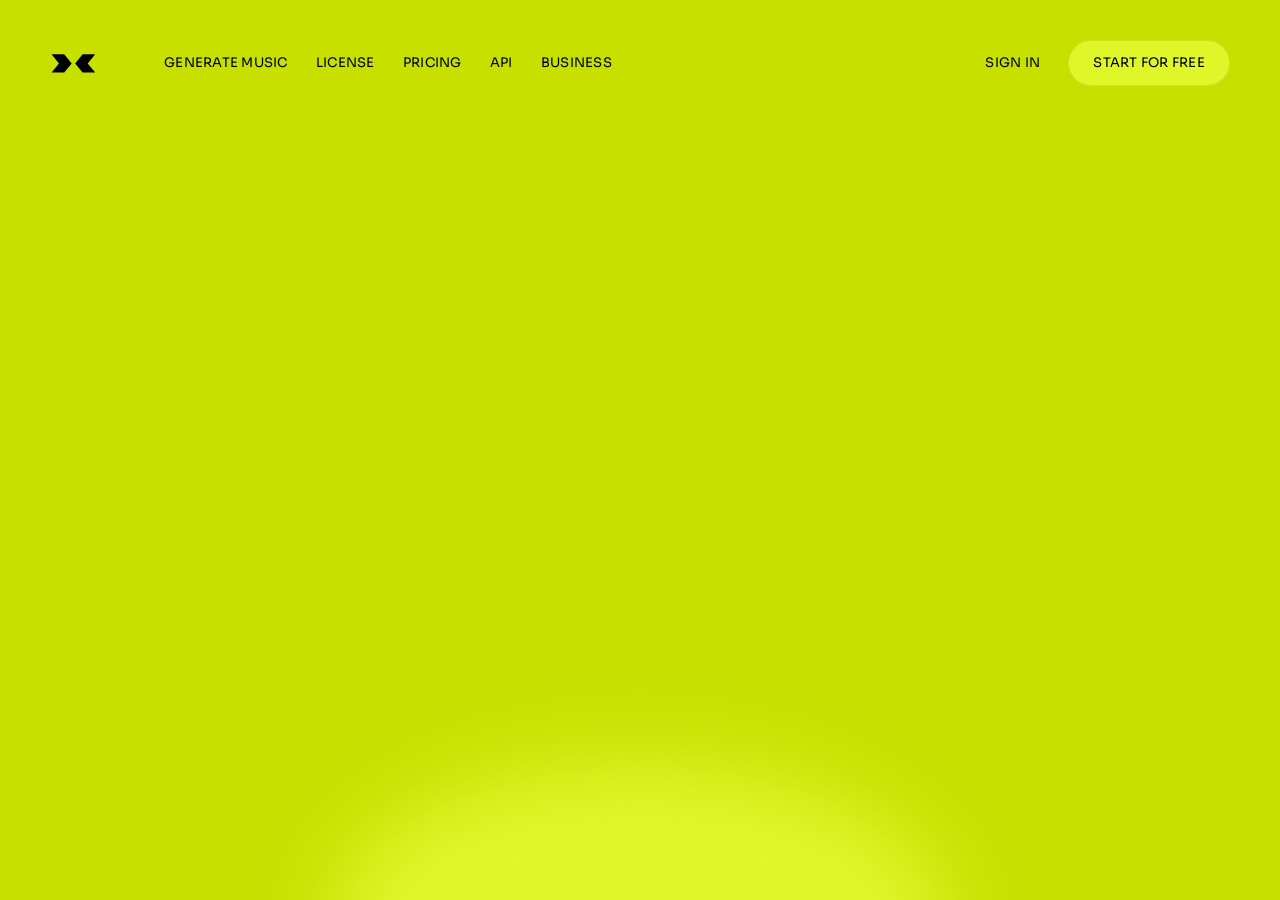
==== 02/index.html @ a7935617 "first commit 01 and 02 branchs" ====
<!doctype html>
<html lang="pt-br">
  <head>
    <meta charset="UTF-8" />
    <meta name="viewport" content="width=device-width, initial-scale=1.0" />
    <title>#2 - Hero Section</title>
    <link
      href="https://fonts.googleapis.com/css2?family=Sora:wght@400;500;600;700&display=swap"
      rel="stylesheet"
    />
    <link rel="stylesheet" href="style.css" />
  </head>
  <body>
    <div class="container">
      <header class="navbar">
        <div class="navbar-inner">
          <a class="brand" href="#" aria-label="Página inicial">
            <svg
              viewBox="0 0 60 27"
              xmlns="http://www.w3.org/2000/svg"
              role="img"
            >
              <path
                d="M2 2h16.5l9.8 12L18.5 26H2l9.7-12zM42.5 2H59l-9.8 12L59 26H42.5l-9.7-12z"
                fill="#000"
              />
            </svg>
          </a>

          <button
            class="menu-toggle"
            type="button"
            aria-label="Abrir menu"
            aria-expanded="false"
          >
            <span></span>
            <span></span>
            <span></span>
          </button>

          <nav class="menu" aria-label="Navegação principal">
            <div class="menu-left">
              <a href="#">Generate Music</a>
              <a href="#">License</a>
              <a href="#">Pricing</a>
              <a href="#">Api</a>
              <a href="#">Business</a>
            </div>

            <div class="menu-right">
              <a href="#">Sign In</a>
              <a class="btn-cta" href="#">Start For Free</a>
            </div>
          </nav>
        </div>
      </header>

      <video muted loop autoplay preload="auto">
        <source src="video-final.webm" type="video/webm" />
      </video>

      <div class="texts-top">
        <div class="first-text" data-animate="words">
          CREATE UNIQUE, ROYALTY-FREE<br />MUSIC IN SECONDS
        </div>
        <div class="second-text">
          <div class="images">
            <img
              src="https://i.pravatar.cc/60?img=12"
              alt="User avatar"
              loading="lazy"
            />
            <img
              src="https://i.pravatar.cc/60?img=19"
              alt="User avatar"
              loading="lazy"
            />
            <img
              src="https://i.pravatar.cc/60?img=13"
              alt="User avatar"
              loading="lazy"
            />
          </div>
          <div class="second-copy" data-animate="words">
            TRUSTED BY 200,00 +USERS<br />-NO EXPERIENCE REQUIRED
          </div>
        </div>
      </div>

      <span class="text-insta">insta</span>
      <span class="text-music">music</span>

      <div class="footer">
        <div class="wrapper">
          <div class="card">
            <div class="arrow">
              <img
                src="images/arrow.svg"
                alt="Seta indicando para baixo"
                width="50"
                class="arrow-animated"
              />
            </div>

            <div class="card-content">
              <div class="top-row">
                <div class="rec-btn">
                  <div class="rec-dot"></div>
                </div>

                <div class="waveform" id="waveform"></div>
              </div>

              <div class="bottom-card">
                <span class="cta-text">Start Composing Now – It's Free</span>
                <div class="wave-icon">
                  <svg width="20" height="18" viewBox="0 0 20 18" fill="none">
                    <rect
                      x="0"
                      y="6"
                      width="3"
                      height="6"
                      rx="1.5"
                      fill="#0e0e0e"
                    />
                    <rect
                      x="4"
                      y="3"
                      width="3"
                      height="12"
                      rx="1.5"
                      fill="#0e0e0e"
                    />
                    <rect
                      x="8"
                      y="0"
                      width="3"
                      height="18"
                      rx="1.5"
                      fill="#0e0e0e"
                    />
                    <rect
                      x="12"
                      y="3"
                      width="3"
                      height="12"
                      rx="1.5"
                      fill="#0e0e0e"
                    />
                    <rect
                      x="16"
                      y="6"
                      width="3"
                      height="6"
                      rx="1.5"
                      fill="#0e0e0e"
                    />
                  </svg>
                </div>
              </div>
            </div>
          </div>

          <div class="musics-styles">
            <img
              src="images/send.svg"
              alt="Send icon"
              width="18"
              class="image-send"
            />
            <ul>
              <li>ELECTRONIC</li>
              <li>PUNK ROCK</li>
              <li>POP MUSIC</li>
              <li>NEW WAVE</li>
              <li>JAZZ</li>
              <li>METAL</li>
              <li>SOUL MUSIC</li>
              <li>REGGAE</li>
              <li>CLASSICAL</li>
              <li>DISCO</li>
              <li>HIP-HOP</li>
              <li class="is-duplicate">ELECTRONIC</li>
              <li class="is-duplicate">PUNK ROCK</li>
              <li class="is-duplicate">POP MUSIC</li>
              <li class="is-duplicate">NEW WAVE</li>
              <li class="is-duplicate">JAZZ</li>
              <li class="is-duplicate">METAL</li>
              <li class="is-duplicate">SOUL MUSIC</li>
              <li class="is-duplicate">REGGAE</li>
              <li class="is-duplicate">CLASSICAL</li>
              <li class="is-duplicate">DISCO</li>
              <li class="is-duplicate">HIP-HOP</li>
            </ul>
          </div>
        </div>
      </div>

      <div class="shape-circle-1"></div>
    </div>

    <script src="https://cdnjs.cloudflare.com/ajax/libs/gsap/3.12.5/gsap.min.js"></script>
    <script>
      const waveform = document.getElementById("waveform");
      const heights = [
        10, 14, 20, 28, 18, 30, 38, 26, 16, 22, 34, 40, 28, 18, 12, 24, 36, 42,
        30, 20, 14, 26, 38, 32, 22, 16, 28, 40, 34, 24, 18, 30, 42, 36, 26, 20,
        14, 22, 34, 28, 18, 12, 24, 38, 32, 22, 16, 10, 14, 20, 30, 24, 18, 28,
        40, 34, 26, 20, 14, 22, 36, 30, 20, 14, 10, 18, 28, 38, 44, 32, 24, 16,
        20, 34, 40, 30, 22, 16, 12, 26, 38, 32, 24, 18, 14, 28, 40, 36, 26, 20,
        16, 30, 42, 36, 28, 22, 18, 32, 44, 38,
      ];
      const count = 80;

      for (let i = 0; i < count; i++) {
        const maxH = heights[i % heights.length];
        const minH = Math.max(4, Math.round(maxH * 0.25));
        const dur = (0.4 + Math.random() * 0.7).toFixed(2);
        const delay = (Math.random() * 0.6).toFixed(2);
        const bar = document.createElement("div");
        bar.className = "bar";
        bar.style.cssText = `--min-h:${minH}px;--max-h:${maxH}px;--dur:${dur}s;animation-delay:-${delay}s;height:${minH}px`;
        waveform.appendChild(bar);
      }

      function wrapWords(element) {
        if (!element) return;

        const html = element.innerHTML;
        const parts = html.split(/(<br\s*\/?\s*>)/gi);

        const wrapped = parts
          .map((part) => {
            if (/^<br\s*\/?\s*>$/i.test(part)) return part;

            return part
              .trim()
              .split(/\s+/)
              .filter(Boolean)
              .map((word) => `<span class="word">${word}</span>`)
              .join(" ");
          })
          .join("");

        element.innerHTML = wrapped;
      }

      function wrapChars(element) {
        if (!element) return;

        const text = element.textContent.trim();
        element.innerHTML = text
          .split("")
          .map((char) => `<span class="char">${char}</span>`)
          .join("");
      }

      const firstText = document.querySelector(".first-text");
      const secondCopy = document.querySelector(".second-copy");
      const header = document.querySelector(".navbar");
      const avatars = document.querySelectorAll(".images img");
      const insta = document.querySelector(".text-insta");
      const music = document.querySelector(".text-music");
      const footer = document.querySelector(".footer");
      const heroVideo = document.querySelector("video");
      const navbar = document.querySelector(".navbar");
      const menuToggle = document.querySelector(".menu-toggle");

      wrapWords(firstText);
      wrapWords(secondCopy);
      wrapChars(insta);
      wrapChars(music);

      const tl = gsap.timeline({ defaults: { ease: "power3.out" } });

      tl.from(header, {
        y: -80,
        opacity: 0,
        duration: 0.75,
      })
        .from(
          heroVideo,
          {
            opacity: 0,
            duration: 1.2,
          },
          "-=0.5",
        )
        .from(
          ".text-insta .char, .text-music .char",
          {
            y: 70,
            opacity: 0,
            duration: 0.5,
            stagger: 0.035,
          },
          "-=0.05",
        )
        .from(
          ".first-text .word",
          {
            y: 32,
            opacity: 0,
            duration: 0.45,
            stagger: 0.07,
          },
          "-=0.1",
        )
        .from(
          ".second-copy .word",
          {
            y: 28,
            opacity: 0,
            duration: 0.42,
            stagger: 0.07,
          },
          "-=0.15",
        )
        .from(
          avatars,
          {
            y: 14,
            opacity: 0,
            scale: 0.82,
            duration: 0.32,
            stagger: 0.16,
          },
          "-=0.2",
        )
        .from(
          footer,
          {
            y: 90,
            opacity: 0,
            duration: 0.75,
          },
          "-=0.15",
        );

      if (menuToggle && navbar) {
        menuToggle.addEventListener("click", () => {
          const isOpen = navbar.classList.toggle("is-open");
          menuToggle.setAttribute("aria-expanded", String(isOpen));
        });
      }
    </script>
    <script>
      // Controla visibilidade dos itens duplicados via matchMedia
      const duplicates = document.querySelectorAll(
        ".musics-styles li.is-duplicate",
      );
      const mq = window.matchMedia("(max-width: 768px)");
      const toggleDuplicates = (e) => {
        duplicates.forEach((li) => {
          li.style.display = e.matches ? "" : "none";
        });
      };
      toggleDuplicates(mq);
      mq.addEventListener("change", toggleDuplicates);
    </script>
  </body>
</html>
---- 02/style.css ----
@font-face {
    font-family: "Good Timing BD";
    src: url("fonts/good timing bd.otf") format("opentype");
    font-weight: 400;
    font-style: normal;
}

:root {
    --text-color-dark: #000;
    --text-color-white: #fff;
    --primary-color: #c8e000;
    --primary-color-light: #dff629;
    --primary-color-dark: #a6c000;
}

* {
    margin: 0;
    padding: 0;
    box-sizing: border-box;
}

body {
    background:
        var(--primary-color);
    font-family: "Sora", sans-serif;
    font-weight: 500;
    text-transform: uppercase;
    display: flex;
    flex-direction: column;
    justify-content: center;
    align-items: center;
    width: 100dvw;
    min-height: 100dvh;
}

.container {
    position: relative;
    width: 100%;
    max-width: 1240px;
    margin: 0 auto;
    height: 100%;
    min-height: 100dvh;
    overflow: hidden;
    padding: 0 30px;
}

.navbar {
    position: relative;
    top: 0;
    left: 0;
    width: 100%;
    z-index: 6;
    padding: 40px 0;
}

.navbar-inner {
    display: flex;
    align-items: center;
    justify-content: space-between;
    gap: 68px;
}

.menu-toggle {
    display: none;
    width: 44px;
    height: 44px;
    border: 1px solid rgba(0, 0, 0, 0.12);
    border-radius: 999px;
    background: rgba(216, 239, 67, 0.35);
    align-items: center;
    justify-content: center;
    flex-direction: column;
    gap: 4px;
    cursor: pointer;
    flex-shrink: 0;
}

.menu-toggle span {
    display: block;
    width: 18px;
    height: 2px;
    border-radius: 999px;
    background: #000;
    transition: transform 0.25s ease, opacity 0.25s ease;
}

.brand {
    display: inline-flex;
    align-items: center;
    width: 46px;
    height: 28px;
    flex-shrink: 0;
}

.brand svg {
    width: 100%;
    height: 100%;
    display: block;
}

.menu {
    display: flex;
    align-items: center;
    gap: clamp(18px, 2.8vw, 48px);
    flex: 1;
}

.menu-left,
.menu-right {
    display: flex;
    align-items: center;
    gap: clamp(16px, 2.2vw, 40px);
}

.menu-right {
    margin-left: auto;

    & a {
        text-decoration: none !important;
    }
}

.menu a {
    color: var(--text-color-dark);
    text-decoration: none;
    font-size: clamp(0.82rem, 0.95vw, 0.82rem);
    letter-spacing: 0.02em;
    line-height: 1;
    font-weight: 400;

    &:hover {
        text-shadow: 0 0 10px var(--primary-color-dark);
        text-decoration: underline;
    }
}

.btn-cta {
    display: inline-flex;
    align-items: center;
    justify-content: center;
    padding: 0.95rem 1.5rem;
    border-radius: 999px;
    background: var(--primary-color-light);
    border: 1px solid rgba(0, 0, 0, 0.08);
    font-weight: 700;
    transition: background 0.3s, color 0.3s;

    &:hover {
        background: var(--text-color-dark);
        color: var(--primary-color-light);
    }
}

video {
    position: absolute;
    bottom: 0%;
    left: 50%;
    transform: translate(-50%, 0%);
    width: auto;
    height: 100%;
    opacity: 1;
    z-index: 2;
    background: transparent;
}

.text-insta {
    position: absolute;
    top: 50%;
    left: 20px;
    transform: translate(0%, -50%);
    font-family: "Good Timing BD", sans-serif;
    font-weight: 400;
    font-size: clamp(10rem, 9.5vw, 10rem);
    color: var(--text-color-white);
    letter-spacing: -6px;
    z-index: 1;
    text-shadow: 4px 4px 10px rgba(0, 0, 0, 0.1);
}

.text-music {
    position: absolute;
    top: 50%;
    right: 30px;
    transform: translate(0%, -50%);
    font-family: "Good Timing BD", sans-serif;
    font-weight: 400;
    font-size: clamp(10rem, 9.5vw, 10rem);
    color: var(--text-color-white);
    letter-spacing: -6px;
    z-index: 3;
    text-shadow: 4px 4px 10px rgba(0, 0, 0, 0.1);
}

@media (max-width: 560px) {
    .menu-right a:not(.btn-cta) {
        display: none;
    }
}

.texts-top {
    width: 100%;
    display: flex;
    justify-content: space-between;
    position: absolute;
    top: 20%;

    & .first-text {
        font-size: clamp(1.1rem, 1.2vw, 1.2rem);
        position: relative;
        top: 130px;
    }

    & .second-text {
        margin-right: 10%;
        margin-top: 68px;

        & .images {
            display: flex;
            align-items: center;
            margin-bottom: 12px;

            & img {
                border-radius: 50%;
                margin-right: -8px;
            }
        }
    }
}


.player-outer {
    position: relative;
    width: 520px;
}

/* SVG que desenha o card com canto côncavo no topo-esquerda */
.card-svg {
    width: 100%;
    filter: none;
}

/* Conteúdo absoluto sobre o SVG */
.card-content {
    position: absolute;
    top: 0;
    left: 0;
    right: 0;
    bottom: 0;
    display: flex;
    flex-direction: column;
    padding: 22px 24px 22px 24px;
    gap: 16px;
    box-sizing: border-box;
}

.top-row {
    display: flex;
    align-items: center;
    gap: 16px;
    flex: 1;
    max-width: 60%;
    margin: 0 22px 0 auto;
}

/* Seta diagonal canto esquerdo */
.down-arrow {
    width: 48px;
    height: 48px;
    border: 3px solid #0e0e0e;
    border-radius: 14px;
    display: flex;
    align-items: center;
    justify-content: center;
    flex-shrink: 0;
}

/* Botão gravar (círculo com ponto) */
.rec-btn {
    width: 36px;
    height: 36px;
    border-radius: 50%;
    border: 3px solid #0e0e0e;
    background: transparent;
    display: flex;
    align-items: center;
    justify-content: center;
    flex-shrink: 0;
}

.rec-dot {
    width: 14px;
    height: 14px;
    border-radius: 50%;
    background: #0e0e0e;
}

/* Waveform */
.waveform {
    flex: 1;
    display: flex;
    align-items: center;
    gap: 2.5px;
    height: 48px;
    overflow: hidden;
}

.bar {
    width: 3px;
    border-radius: 2px;
    background: #0e0e0e;
    flex-shrink: 0;
    animation: wave var(--dur) ease-in-out infinite alternate;
    transform-origin: center;
}

@keyframes wave {
    from {
        height: var(--min-h);
    }

    to {
        height: var(--max-h);
    }
}

/* Card inferior CTA */
.bottom-card {
    background: var(--primary-color);
    border-radius: 18px;
    padding: 14px 18px;
    display: flex;
    align-items: center;
    justify-content: space-between;
    gap: 12px;
}

.cta-text {
    font-weight: 900;
    font-size: 12px;
    letter-spacing: 0.04em;
    color: #0e0e0e;
    text-transform: uppercase;
}

.wave-icon {
    width: 36px;
    height: 36px;
    border-radius: 10px;
    border: 2.5px solid #0e0e0e;
    display: flex;
    align-items: center;
    justify-content: center;
    flex-shrink: 0;
}

.footer {
    position: absolute;
    bottom: 40px;
    width: 100%;
    z-index: 4;
    left: 0;

    & .wrapper {
        width: 100%;
        display: flex;
        justify-content: space-between;

        & .musics-styles {
            max-width: 338px;
        }

        & .image-send {
            position: relative;
            top: 14px;
            left: -10px;
        }

        & ul {
            display: flex;
            flex-wrap: wrap;
            align-items: center;
            gap: 12px;
            list-style: none;

            & li {
                font-size: 0.65rem;
                color: var(--text-color-dark);
                letter-spacing: 0.02em;
                /* background-color: var(--text-color-dark); */
                padding: 8px 12px;
                border: 1px solid #000;
                border-radius: 16px;
                transition: background 0.3s, color 0.3s;

                &:hover {
                    background: var(--text-color-dark);
                    color: var(--text-color-white);
                }
            }
        }
    }
}

.music-carousel {
    display: flex;
    flex-wrap: wrap;
    align-items: center;
    justify-content: flex-start;
    gap: 12px;
}

.card {
    position: relative;
    width: 380px;
    height: 210px;
    background: url('images/shape.svg') no-repeat center/100%;
    overflow: hidden;
}


/* seta por cima */
.arrow {
    position: absolute;
    top: 18px;
    left: 18px;
    z-index: 3;
    font-size: 42px;
    font-weight: bold;
}

.arrow-animated {
    animation: arrow-move 1.5s ease-in-out infinite;
}

@keyframes arrow-move {
    0% {
        transform: translate(0, 0);
    }

    50% {
        transform: translate(4px, 4px);
    }

    100% {
        transform: translate(0, 0);
    }
}

.word {
    display: inline-block;
    will-change: transform, opacity;
}

.char {
    display: inline-block;
    will-change: transform, opacity;
}

.musics-styles li.is-duplicate {
    display: none;
}

.word-space {
    display: inline-block;
    width: 0.35em;
}

.shape-circle-1 {
    position: absolute;
    bottom: -20%;
    left: 50%;
    transform: translateX(-50%);
    width: 620px;
    height: 320px;
    border-radius: 50%;
    background: var(--primary-color-light);
    filter: blur(40px);
    z-index: 2;
    animation: pulseShape 3s ease-in-out infinite;
}

@keyframes pulseShape {
    0% {
        transform: translateX(-50%) scale(1);
        opacity: 0.7;
    }

    50% {
        transform: translateX(-50%) scale(1.1);
        opacity: 0.5;
    }

    100% {
        transform: translateX(-50%) scale(1);
        opacity: 0.7;
    }
}

@media (max-width: 768px) {
    .container {
        padding: 0 16px;
    }

    .navbar {
        padding: 18px 0 10px;
        z-index: 20;
    }

    .navbar-inner {
        gap: 14px;
    }

    .menu-toggle {
        display: inline-flex;
        margin-left: auto;
    }

    .menu {
        position: absolute;
        top: calc(100% + 12px);
        left: 0;
        right: 0;
        flex-direction: column;
        align-items: stretch;
        gap: 14px;
        padding: 16px;
        border-radius: 24px;
        background: rgba(208, 233, 37, 0.96);
        border: 1px solid rgba(0, 0, 0, 0.1);
        box-shadow: 0 18px 42px rgba(0, 0, 0, 0.14);
        transform: translateY(-10px);
        opacity: 0;
        pointer-events: none;
        transition: opacity 0.25s ease, transform 0.25s ease;
        z-index: 19;
    }

    .navbar.is-open .menu {
        opacity: 1;
        transform: translateY(0);
        pointer-events: auto;
    }

    .menu-left,
    .menu-right {
        width: 100%;
        flex-direction: column;
        align-items: stretch;
        gap: 10px;
    }

    .menu-right {
        margin-left: 0;
    }

    .menu-left a {
        display: block;
        padding: 8px 0;
        width: auto;
        text-align: center;
        background: transparent;
        border-radius: 0;
        font-size: 0.88rem;
    }

    .btn-cta {
        display: flex;
        justify-content: center;
        width: 100%;
        padding: 12px 14px;
        border-radius: 16px;
        background: rgba(255, 255, 255, 0.28);
    }

    .navbar.is-open .menu-toggle span:nth-child(1) {
        transform: translateY(6px) rotate(45deg);
    }

    .navbar.is-open .menu-toggle span:nth-child(2) {
        opacity: 0;
    }

    .navbar.is-open .menu-toggle span:nth-child(3) {
        transform: translateY(-6px) rotate(-45deg);
    }

    .text-insta,
    .text-music {
        font-size: clamp(5.6rem, 12.5vw, 5.8rem);
        letter-spacing: -2px;
        z-index: 3;
        right: inherit;
        left: 50%;
        transform: translate(-50%, -50%);
        display: block;
        width: 100%;
        text-align: center;
    }

    .text-music {
        top: 58%;
    }

    .texts-top {
        display: none;
    }

    .footer {
        bottom: 18px;
        left: 0;
    }

    .footer .wrapper {
        flex-direction: column;
        gap: 18px;
    }

    .arrow img {
        width: 30px;
    }

    .card {
        width: 100%;
        max-width: 80%;
        height: 170px;
        margin: 0 auto;
        top: 0;
    }

    .card-content {
        padding-top: 10px;
        padding-bottom: 10px;
    }

    .cta-text {
        text-overflow: ellipsis;
        white-space: nowrap;
        overflow: hidden;
    }

    .musics-styles {
        width: 100%;
        max-width: 100% !important;
        overflow: hidden;
        position: relative;
    }

    .musics-styles::after {
        content: "";
        position: absolute;
        top: 0;
        right: 0;
        width: 44px;
        height: 100%;
        background: linear-gradient(90deg, rgba(200, 224, 0, 0), var(--primary-color));
        pointer-events: none;
    }

    .musics-styles .image-send {
        display: none;
    }

    .musics-styles ul {
        flex-wrap: nowrap;
        width: max-content;
        gap: 10px;
        padding-left: 22px;
        animation: musicCarousel 20s linear infinite;
    }

    .musics-styles li {
        white-space: nowrap;
        flex: 0 0 auto;
    }

    .musics-styles li.is-duplicate {
        display: list-item;
    }
}

@keyframes musicCarousel {
    from {
        transform: translateX(0);
    }

    to {
        transform: translateX(-50%);
    }
}
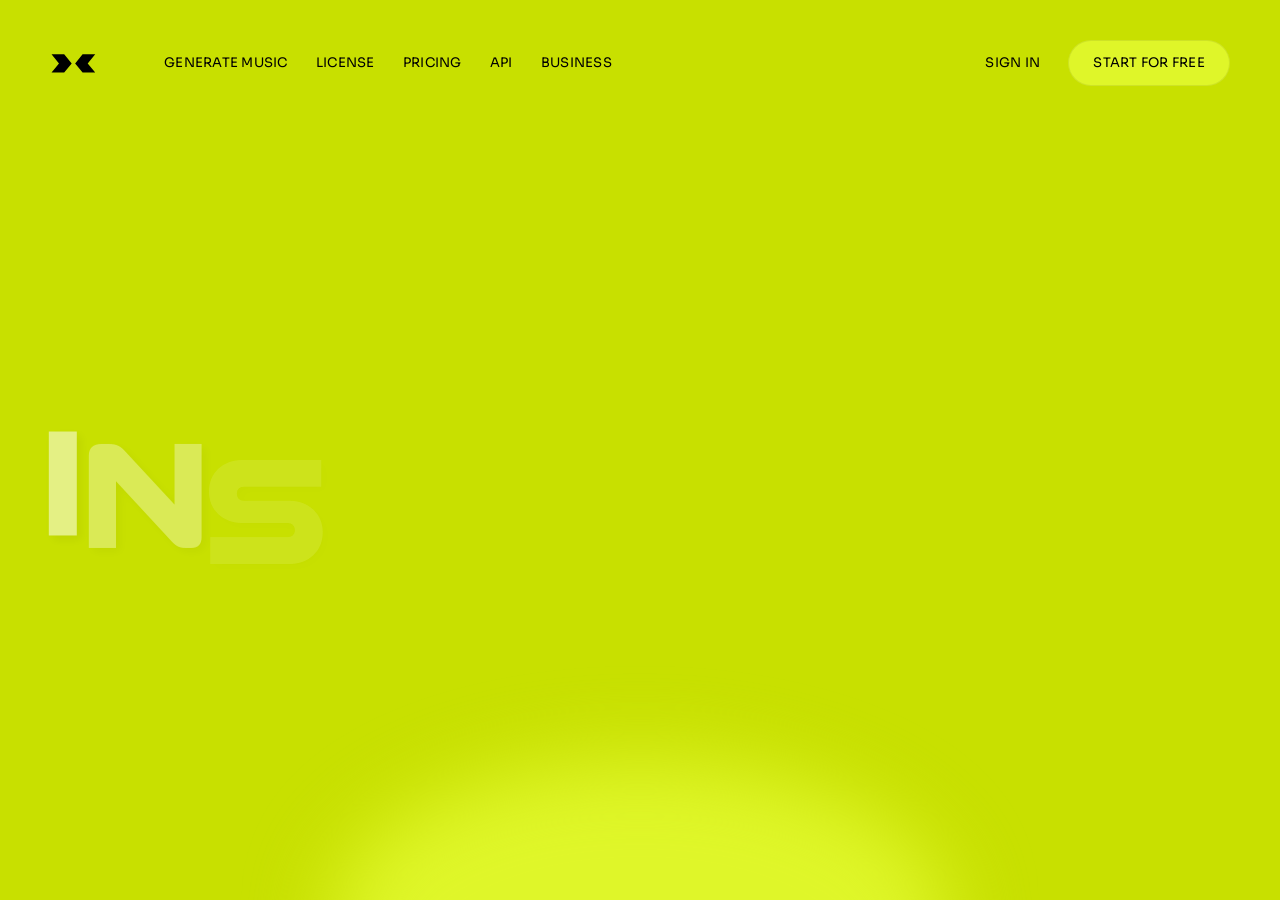
==== commit b814fca6: "change video 02" ====
--- a/02/index.html
+++ b/02/index.html
@@ -1,8 +1,10 @@
 <!doctype html>
 <html lang="pt-br">
   <head>
+    <base href="/02/" />
     <meta charset="UTF-8" />
     <meta name="viewport" content="width=device-width, initial-scale=1.0" />
+    <link rel="shortcut icon" type="image/x-icon" href="favicon.ico" />
     <title>#2 - Hero Section</title>
     <link
       href="https://fonts.googleapis.com/css2?family=Sora:wght@400;500;600;700&display=swap"
@@ -55,8 +57,9 @@
         </div>
       </header>
 
-      <video muted loop autoplay preload="auto">
+      <video muted loop autoplay preload="auto" playsinline>
         <source src="video-final.webm" type="video/webm" />
+        <source src="video-final.mov" type="video/quicktime" />
       </video>
 
       <div class="texts-top">
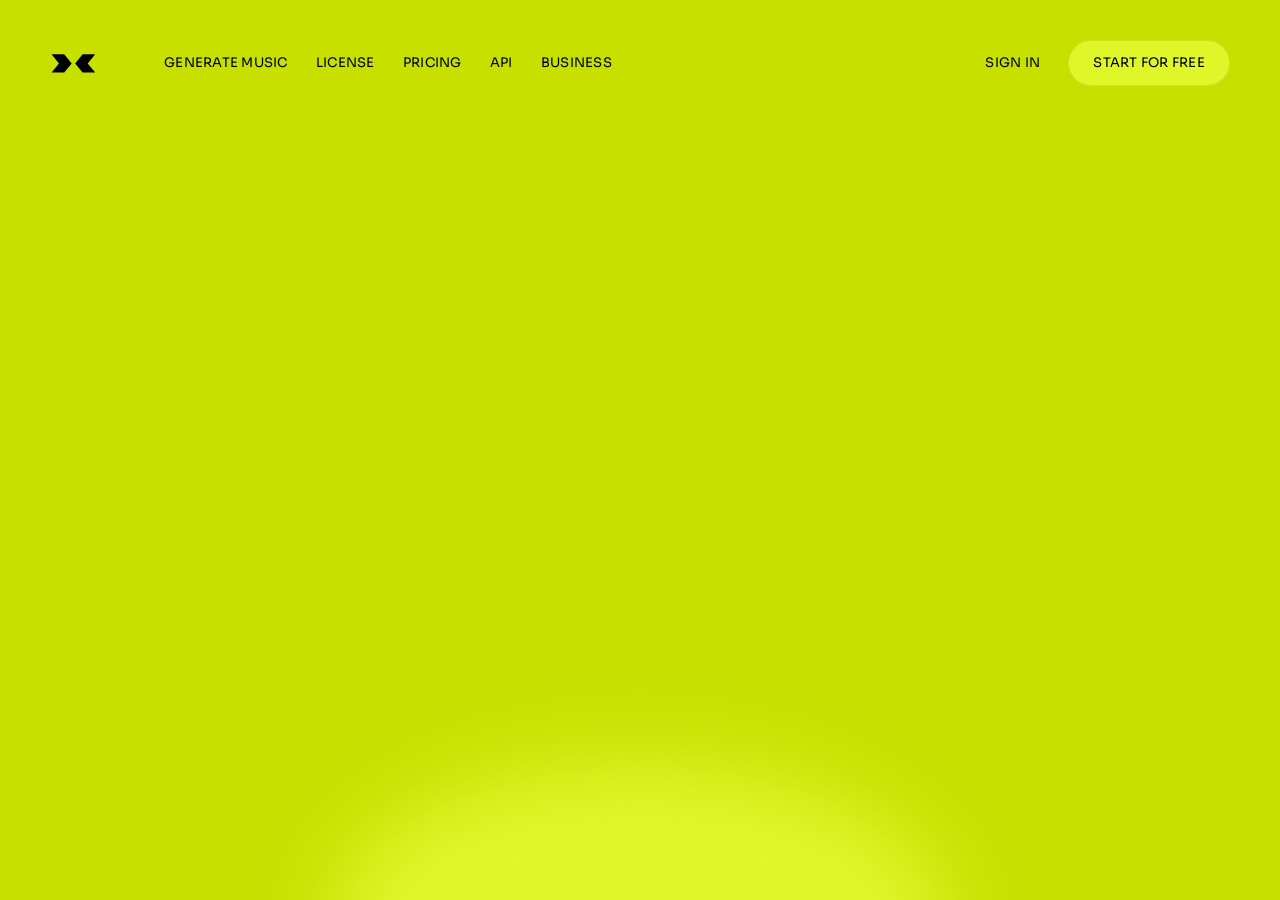
==== commit 125a7b27: "change src video" ====
--- a/02/index.html
+++ b/02/index.html
@@ -58,8 +58,8 @@
       </header>
 
       <video muted loop autoplay preload="auto" playsinline>
-        <source src="video-final.webm" type="video/webm" />
-        <source src="video-final.mov" type="video/quicktime" />
+        <source src="video.webm" type="video/webm" />
+        <source src="video.mov" type="video/quicktime" />
       </video>
 
       <div class="texts-top">
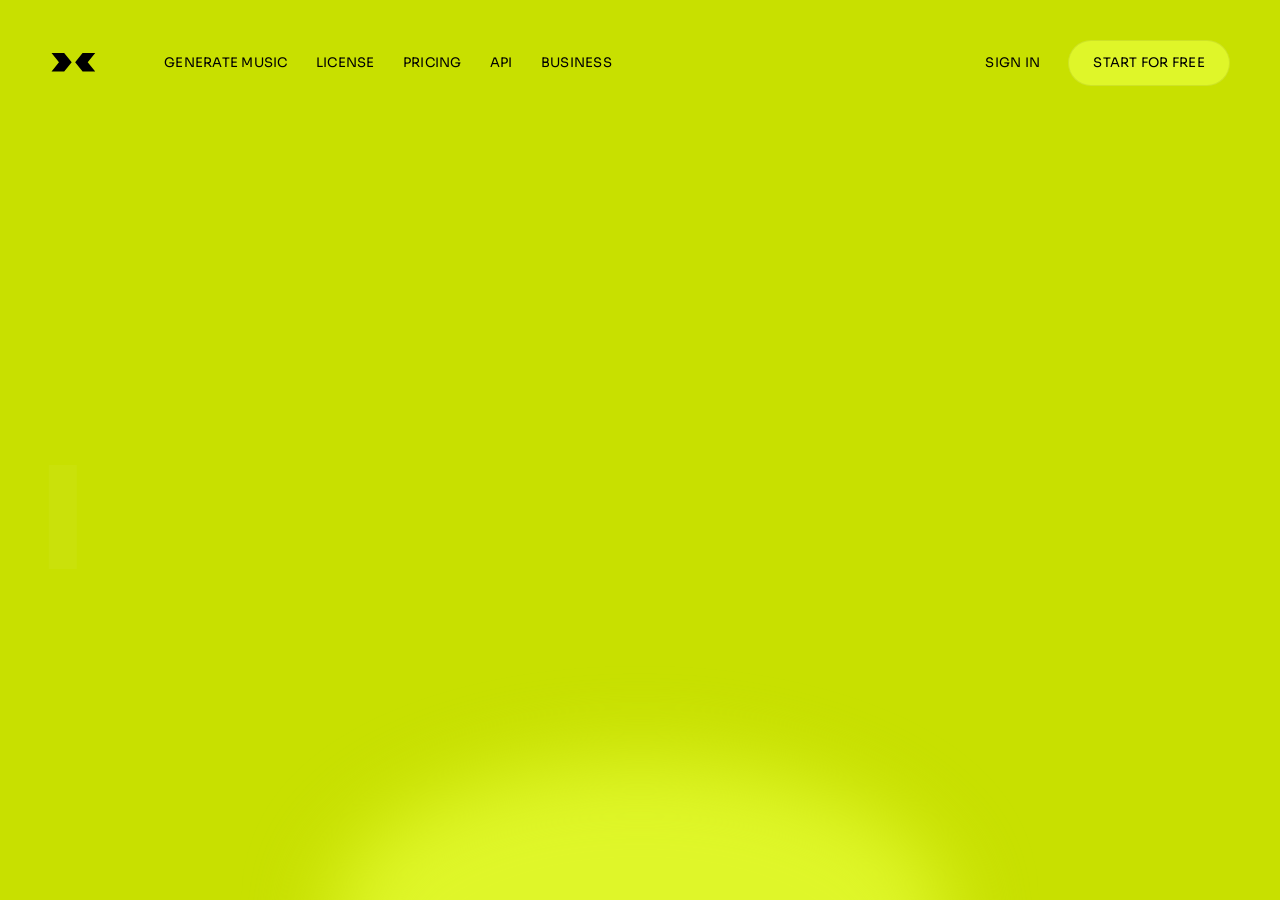
==== commit e609ab72: "loader" ====
--- a/02/index.html
+++ b/02/index.html
@@ -13,12 +13,29 @@
     <link rel="stylesheet" href="style.css" />
   </head>
   <body>
+    <div class="loader">
+      <div class="loader-content">
+        <svg viewBox="0 0 60 27" xmlns="http://www.w3.org/2000/svg" role="img">
+          <path
+            class="arrow-left"
+            d="M2 2h16.5l9.8 12L18.5 26H2l9.7-12z"
+            fill="#000"
+          />
+          <path
+            class="arrow-right"
+            d="M42.5 2H59l-9.8 12L59 26H42.5l-9.7-12z"
+            fill="#000"
+          />
+        </svg>
+        <p class="loading-text">Carregando...</p>
+      </div>
+    </div>
     <div class="container">
       <header class="navbar">
         <div class="navbar-inner">
           <a class="brand" href="#" aria-label="Página inicial">
             <svg
-              viewBox="0 0 60 27"
+              viewBox="0 0 60 30"
               xmlns="http://www.w3.org/2000/svg"
               role="img"
             >
@@ -58,9 +75,12 @@
       </header>
 
       <video muted loop autoplay preload="auto" playsinline>
+        <source src="video.mov" type="video/quicktime" />
         <source src="video.webm" type="video/webm" />
-        <source src="video.mov" type="video/quicktime" />
       </video>
+      <div id="hero-mobile">
+        <img src="images/hero-mobile.webp" alt="Imagem do herói para mobile" />
+      </div>
 
       <div class="texts-top">
         <div class="first-text" data-animate="words">
@@ -204,6 +224,16 @@
 
     <script src="https://cdnjs.cloudflare.com/ajax/libs/gsap/3.12.5/gsap.min.js"></script>
     <script>
+      addEventListener("load", () => {
+        const loader = document.querySelector(".loader");
+        if (loader) {
+          loader.classList.add("fade-out");
+          setTimeout(() => {
+            loader.style.display = "none";
+          }, 600);
+        }
+      });
+
       const waveform = document.getElementById("waveform");
       const heights = [
         10, 14, 20, 28, 18, 30, 38, 26, 16, 22, 34, 40, 28, 18, 12, 24, 36, 42,
@@ -346,8 +376,7 @@
           menuToggle.setAttribute("aria-expanded", String(isOpen));
         });
       }
-    </script>
-    <script>
+
       // Controla visibilidade dos itens duplicados via matchMedia
       const duplicates = document.querySelectorAll(
         ".musics-styles li.is-duplicate",
--- a/02/style.css
+++ b/02/style.css
@@ -31,6 +31,97 @@
     align-items: center;
     width: 100dvw;
     min-height: 100dvh;
+}
+
+.loader {
+    position: fixed;
+    top: 0;
+    left: 0;
+    width: 100%;
+    height: 100%;
+    background: var(--primary-color);
+    display: flex;
+    align-items: center;
+    justify-content: center;
+    z-index: 9999;
+}
+
+.loader-content {
+    display: flex;
+    flex-direction: column;
+    align-items: center;
+    gap: 20px;
+
+    & svg {
+        width: 80px;
+        height: auto;
+    }
+}
+
+.arrow-left {
+    animation: arrowLeftMove 1.8s ease-in-out infinite;
+    transform-origin: center;
+}
+
+.arrow-right {
+    animation: arrowRightMove 1.8s ease-in-out infinite;
+    transform-origin: center;
+}
+
+@keyframes arrowLeftMove {
+    0% {
+        transform: translateX(0);
+    }
+
+    50% {
+        transform: translateX(8px);
+    }
+
+    100% {
+        transform: translateX(0);
+    }
+}
+
+@keyframes arrowRightMove {
+    0% {
+        transform: translateX(0);
+    }
+
+    50% {
+        transform: translateX(-8px);
+    }
+
+    100% {
+        transform: translateX(0);
+    }
+}
+
+.loading-text {
+    font-size: 14px;
+    font-weight: 600;
+    letter-spacing: 2px;
+    color: var(--text-color-dark);
+    animation: loadingDots 1.8s ease-in-out infinite;
+}
+
+@keyframes loadingDots {
+
+    0%,
+    20% {
+        content: "Carregando";
+    }
+
+    33% {
+        content: "Carregando.";
+    }
+
+    66% {
+        content: "Carregando..";
+    }
+
+    100% {
+        content: "Carregando...";
+    }
 }
 
 .container {
@@ -161,6 +252,37 @@
     opacity: 1;
     z-index: 2;
     background: transparent;
+}
+
+#hero-mobile {
+    display: none;
+    position: absolute;
+    bottom: 0%;
+    left: 50%;
+    transform: translate(-50%, 0%);
+    max-width: 90%;
+    z-index: 2;
+
+    & img {
+        height: 96vh;
+        margin-left: -30px;
+        position: relative;
+        animation: zoomInOut 20s ease-in-out infinite;
+    }
+}
+
+@keyframes zoomInOut {
+    0% {
+        transform: scale(1);
+    }
+
+    50% {
+        transform: scale(1.05);
+    }
+
+    100% {
+        transform: scale(1);
+    }
 }
 
 .text-insta {
@@ -584,6 +706,14 @@
         transform: translateY(-6px) rotate(-45deg);
     }
 
+    video {
+        display: none;
+    }
+
+    #hero-mobile {
+        display: block;
+    }
+
     .text-insta,
     .text-music {
         font-size: clamp(5.6rem, 12.5vw, 5.8rem);
